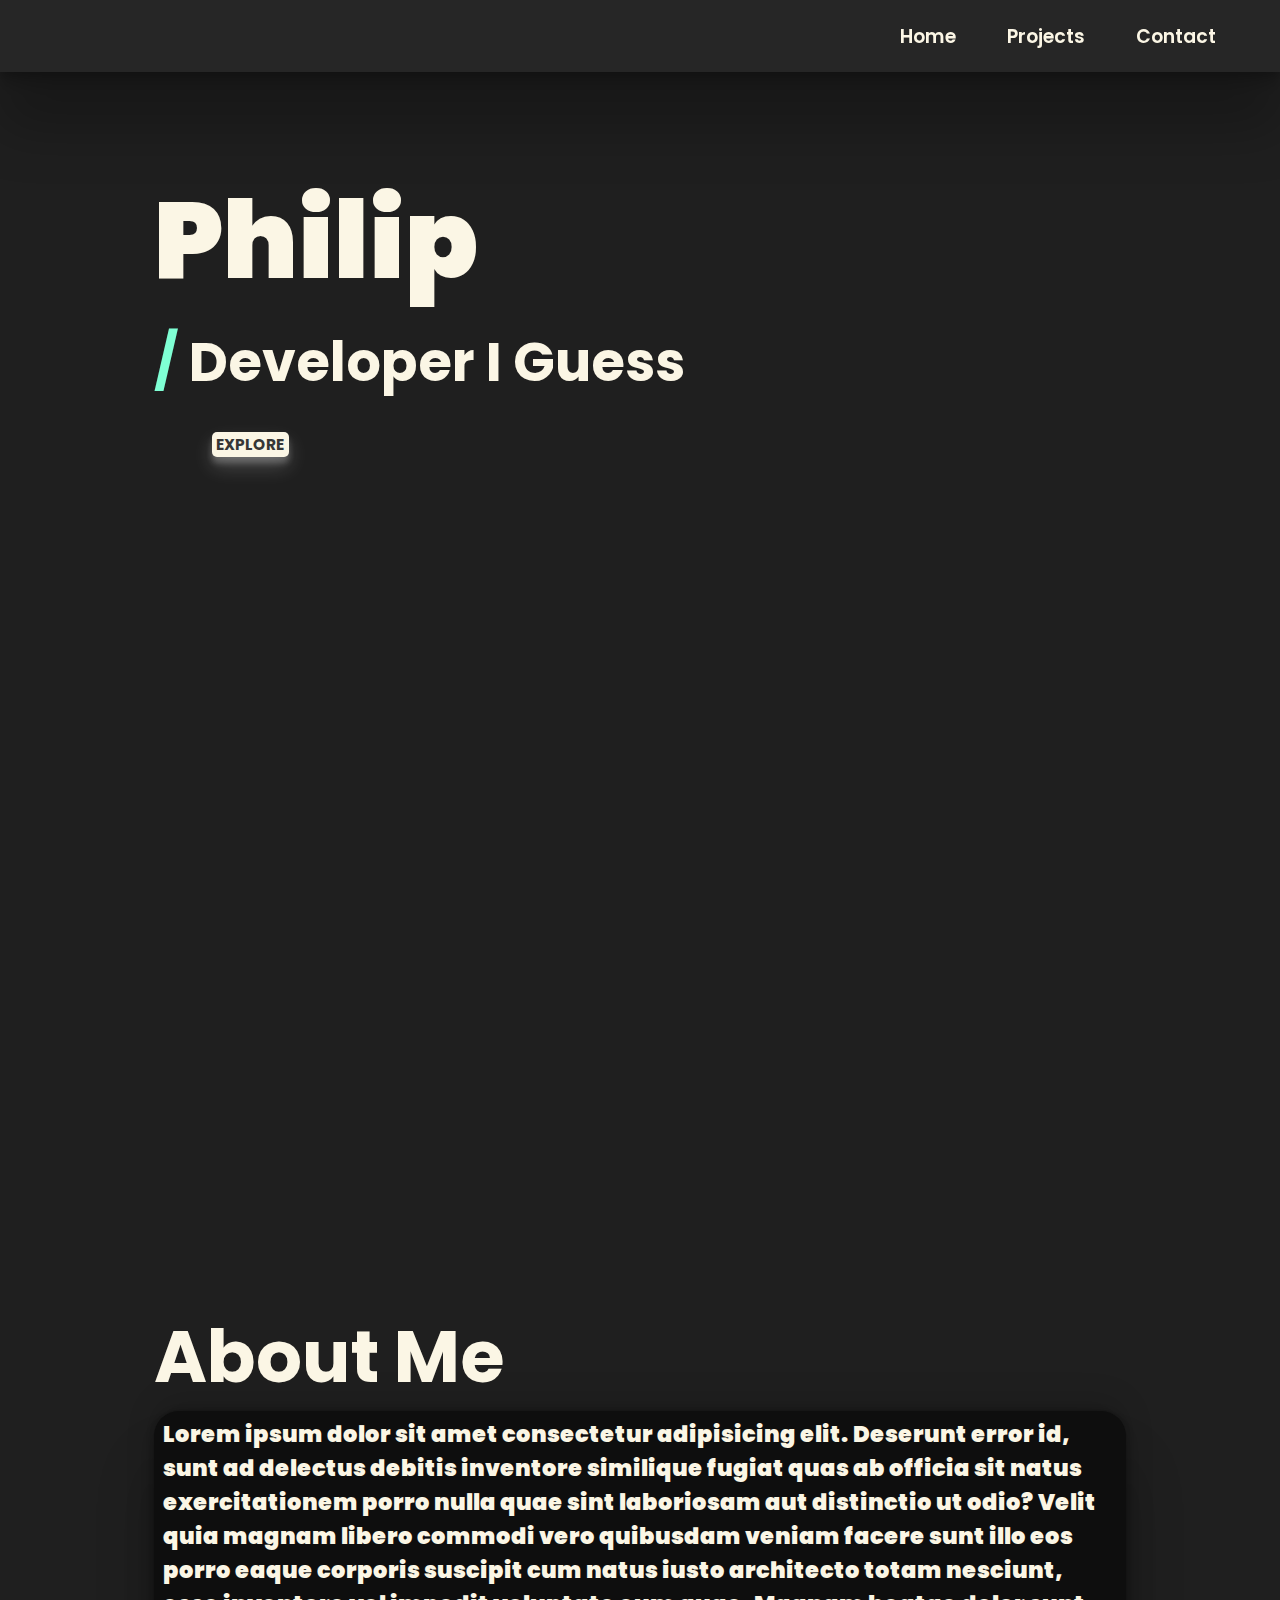
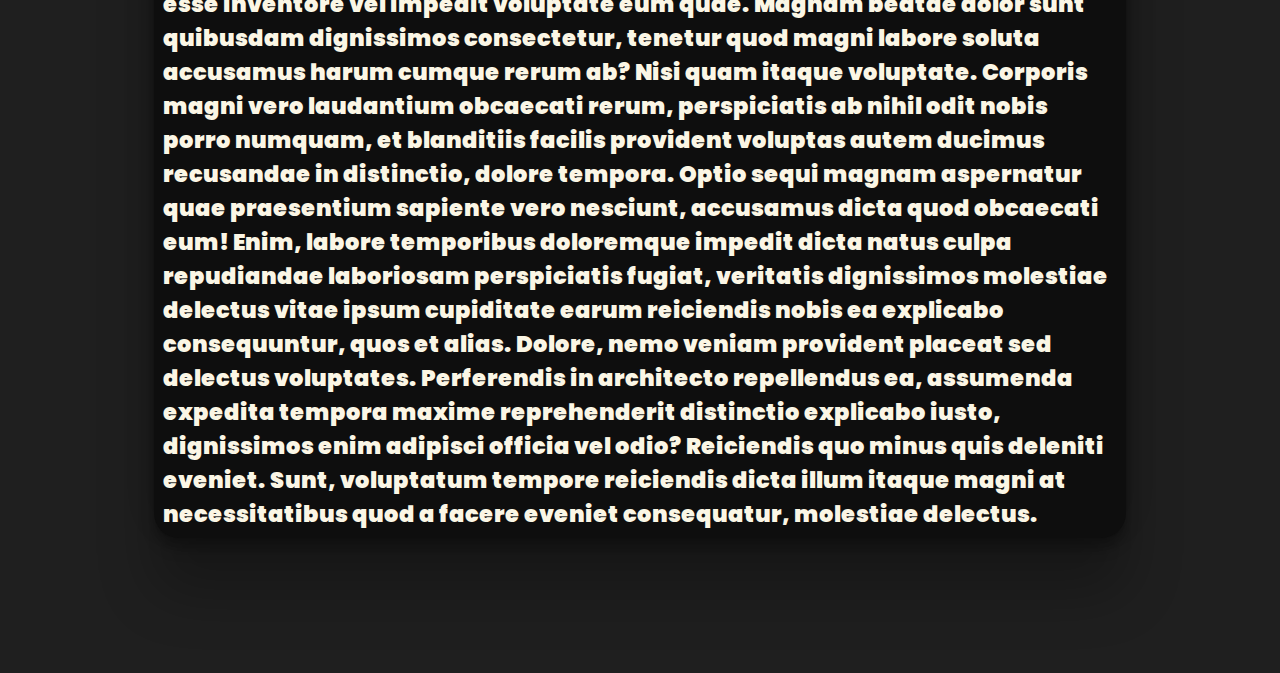
==== index.html @ b2fe167b "first commit" ====
<!DOCTYPE html>
<html lang="en">
<head>
    <meta charset="UTF-8">
    <meta http-equiv="X-UA-Compatible" content="IE=edge">
    <meta name="viewport" content="width=device-width, initial-scale=1.0">
    <link rel="stylesheet" href="styles/main.css">
    <link rel="stylesheet" href="styles/index.css">
    <title>Philip | Home</title>
</head>
<body>
    <div id="nav-bar-wrapper">
        <ul id="nav-bar-list" class="styled-list">
            <li><a href="index.html" class="styled-link">Home</a></li>
            <li><a href="html/projects.html" class="styled-link">Projects</a></li>
            <li><a href="html/contact.html" class="styled-link">Contact</a></li>
        </ul>
    </div>
    <div id="explore-button" class="fixed-button floating-button">
        <a href="#about-me-wrapper" class="styled-link">EXPLORE</a>
    </div>
    <div id="title-wrapper">
        <h1 id="title-text">Philip</h1>
        <h2 id="title-description">
            <span style="color:aquamarine">/</span> Developer I Guess
        </h2>
    </div>
    <div class="space-small"></div>
    <div class="space-small"></div>

    <div id="about-me-wrapper">
        <h1>About Me</h1>
        <div id="about-me-text-wrapper" class="text-wrapper">
            <p>
                Lorem ipsum dolor sit amet consectetur adipisicing elit. Deserunt error id, sunt ad delectus debitis inventore similique fugiat quas ab officia sit natus exercitationem porro nulla quae sint laboriosam aut distinctio ut odio? Velit quia magnam libero commodi vero quibusdam veniam facere sunt illo eos porro eaque corporis suscipit cum natus iusto architecto totam nesciunt, esse inventore vel impedit voluptate eum quae. Magnam beatae dolor sunt quibusdam dignissimos consectetur, tenetur quod magni labore soluta accusamus harum cumque rerum ab? Nisi quam itaque voluptate. Corporis magni vero laudantium obcaecati rerum, perspiciatis ab nihil odit nobis porro numquam, et blanditiis facilis provident voluptas autem ducimus recusandae in distinctio, dolore tempora. Optio sequi magnam aspernatur quae praesentium sapiente vero nesciunt, accusamus dicta quod obcaecati eum! Enim, labore temporibus doloremque impedit dicta natus culpa repudiandae laboriosam perspiciatis fugiat, veritatis dignissimos molestiae delectus vitae ipsum cupiditate earum reiciendis nobis ea explicabo consequuntur, quos et alias. Dolore, nemo veniam provident placeat sed delectus voluptates. Perferendis in architecto repellendus ea, assumenda expedita tempora maxime reprehenderit distinctio explicabo iusto, dignissimos enim adipisci officia vel odio? Reiciendis quo minus quis deleniti eveniet. Sunt, voluptatum tempore reiciendis dicta illum itaque magni at necessitatibus quod a facere eveniet consequatur, molestiae delectus.
            </p>
        </div>
    </div>
</body>
</html>
---- styles/main.css ----
@import url('https://fonts.googleapis.com/css2?family=Poppins&display=swap');


* {
    font-family: 'Poppins', sans-serif;
    margin: 0 0 0 0;
}

html {
    scroll-behavior: smooth;
}


body {
    background-color: rgb(31, 31, 31);
}

/* Width */
::-webkit-scrollbar {
    background-color: rgb(44, 44, 44);
    width: 10px;
}

/* Handle */
::-webkit-scrollbar-thumb {
    background: aquamarine;
}

/* Handle Hover */
::-webkit-scrollbar-thumb:hover {
    background: rgb(78, 202, 160);
}


#nav-bar-wrapper {
    background-color: rgb(38, 38, 38, 255);
    width: 100%;
    position: fixed;
    top: 0;
    display: flex;
    justify-content: right;
    align-items: center;
    height: 8vh;
    transition-property: background-color;
    transition-duration: 0.4s;
    box-shadow: rgba(0, 0, 0, 0.25) 0px 54px 55px, rgba(0, 0, 0, 0.12) 0px -12px 30px, rgba(0, 0, 0, 0.12) 0px 4px 6px, rgba(0, 0, 0, 0.17) 0px 12px 13px, rgba(0, 0, 0, 0.09) 0px -3px 5px;
    z-index: 999;
}

#nav-bar-list {
    padding-right: 5vw;
    display: flex;
    justify-content: right;
    align-items: center;
    flex-direction: row;
    gap: 4vw;
    color: rgb(251, 246, 229);
}

#nav-bar-list a {
    font-size: 2.1vh;
    font-weight: 600;
}

.styled-list {
    list-style-type: none;
}

.styled-link {
    transition-property: color;
    transition-duration: 0.4s;
}

.styled-link:link {
    color: rgb(251, 246, 229);
    text-decoration: none;
}

.styled-link:visited {
    color: rgb(251, 246, 229);
    text-decoration: none;
}

.styled-link:hover {
    color: aquamarine;
    text-decoration: none;
}

.styled-link:active {
    color: rgb(251, 246, 229);
    text-decoration: none;
}

.text-wrapper {
    background-color:rgb(14, 14, 14);
    resize: vertical;
    border-radius: 25px;
    box-shadow: rgba(0, 0, 0, 0.25) 0px 54px 55px, rgba(0, 0, 0, 0.12) 0px -12px 30px, rgba(0, 0, 0, 0.12) 0px 4px 6px, rgba(0, 0, 0, 0.17) 0px 12px 13px, rgba(0, 0, 0, 0.09) 0px -3px 5px;
}

.fixed-button {
    position: relative;
    box-shadow: rgba(255, 255, 255, 0.19) 0px 10px 20px, rgba(255, 255, 255, 0.23) 0px 6px 6px;
    transform: scale(1);
    transition-property: transform;
    transition-duration: 0.3s;
}   

.fixed-button:hover {
    cursor: pointer;
}

.fixed-button a {
    padding-left: 0.5vh;
    padding-right: 0.5vh;
    font-weight: 700;
}

.fixed-button p {
    padding-left: 0.5vh;
    padding-right: 0.5vh;
    font-weight: 700;
}

.floating-button {
    transform-origin: center;
    animation-name: floating;
    animation-duration: 6s;
    animation-iteration-count: infinite;
}


.space-small {
    height: 50vh;
}

/* Animations */
@keyframes floating { 
    0%, 100% {transform: translateY(0px);} 
    50% {transform: translateY(15px);} 
 }
---- styles/index.css ----
#title-wrapper {
    /* margin-top: 15vh; */
    margin-top: 15vh;
    margin-left: 12vw;
    display:flex;
    justify-content: left;
    flex-direction: column;
}

#title-text {
    color: rgb(251, 246, 229);
    font-size: 12vh;
    font-weight: 900;
}

#title-description {
    margin-top: 0;
    font-size: 6vh;
    font-weight: 700;
    color: rgb(251, 246, 229);
}

#about-me-wrapper {
    margin-left: 12vw;
    margin-right: 12vw;
    color: rgb(251, 246, 229);
    font-size: 4vh;
    font-weight: 900;
    min-height: 10vh;
    margin-bottom: 15vh;
}

#about-me-wrapper p {
    font-size: 2.5vh;
    color: rgb(251, 246, 229);
    padding-top: 0.7vh;
    padding-left: 0.7vw;
    padding-right: 0.7vw;
    padding-bottom: 0.7vh;
}

#explore-button {
    background-color: rgb(251, 246, 229);
    resize: both;
    max-width: fit-content;
    border-radius: 5px;
    top: 48vh;
    left: 23.5vh;
}

#explore-button a {
    font-size: 1.2vw;
    color:rgb(54, 54, 54)
}
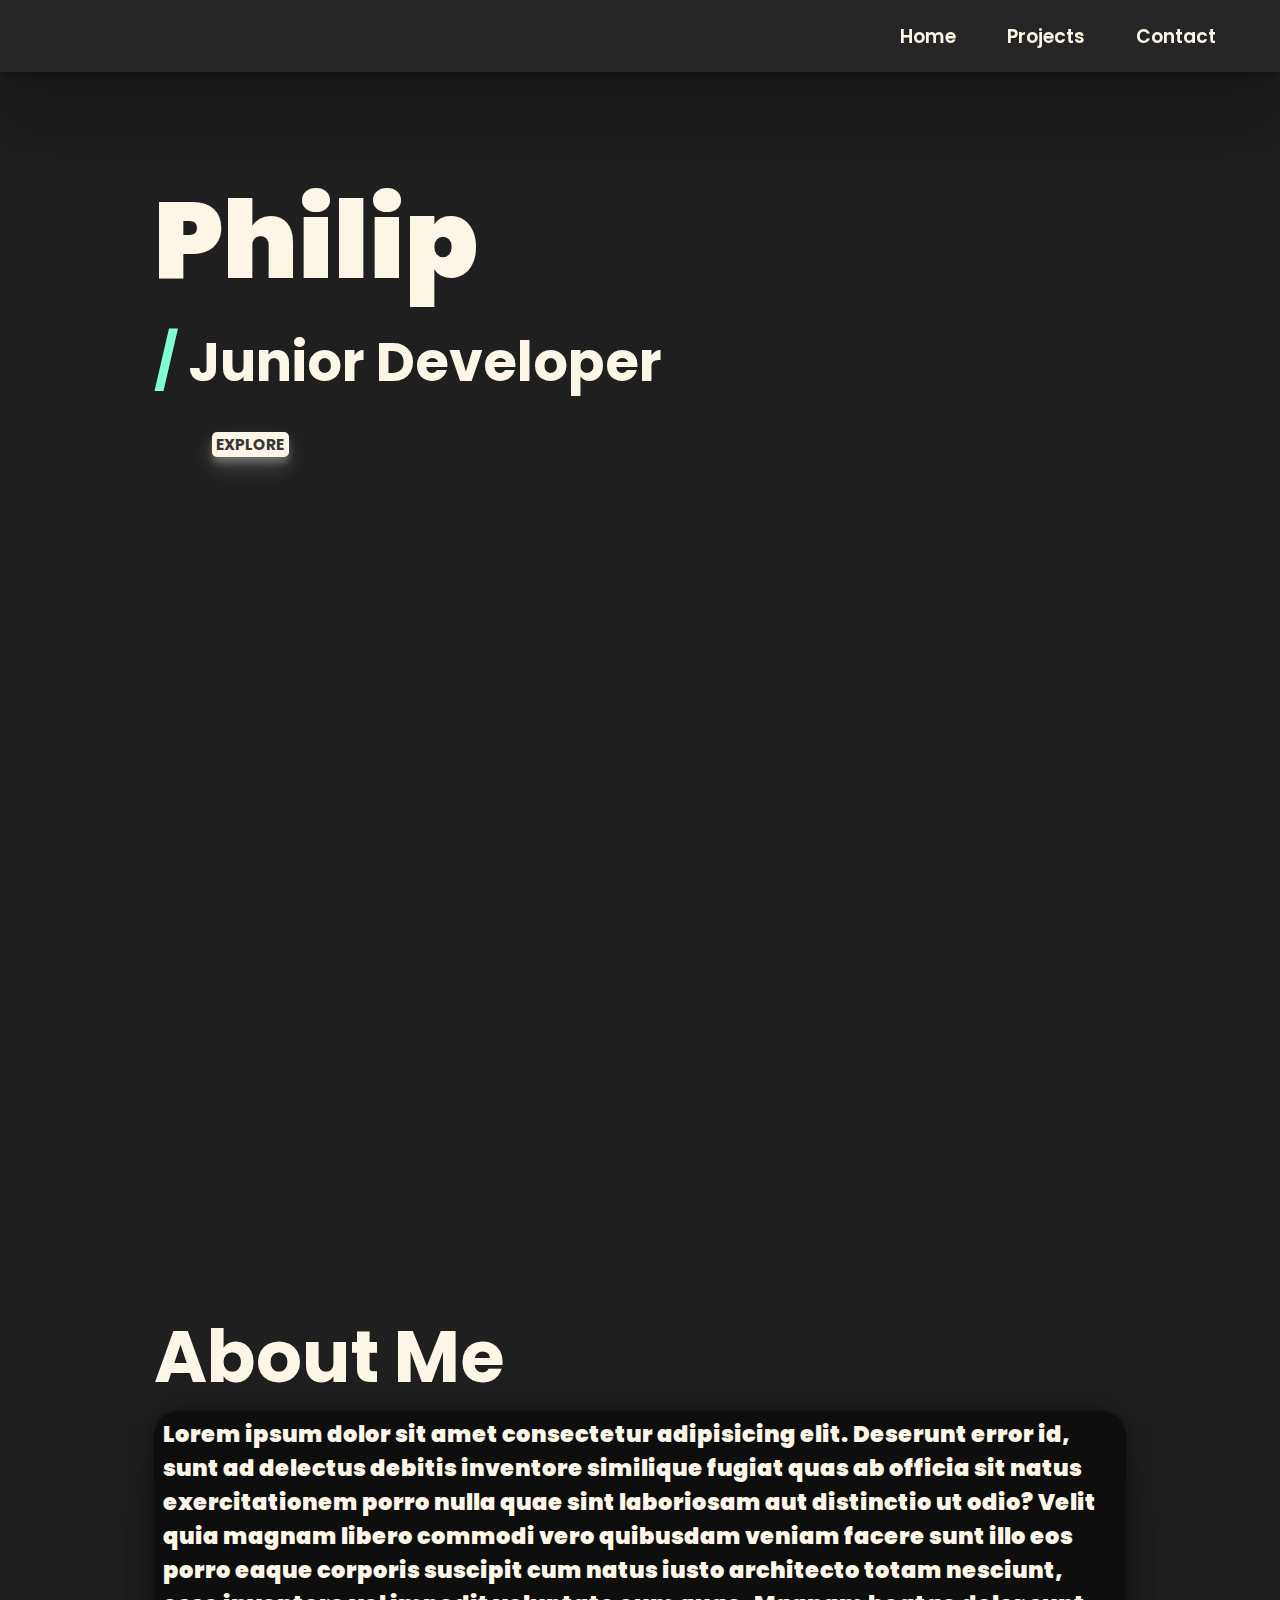
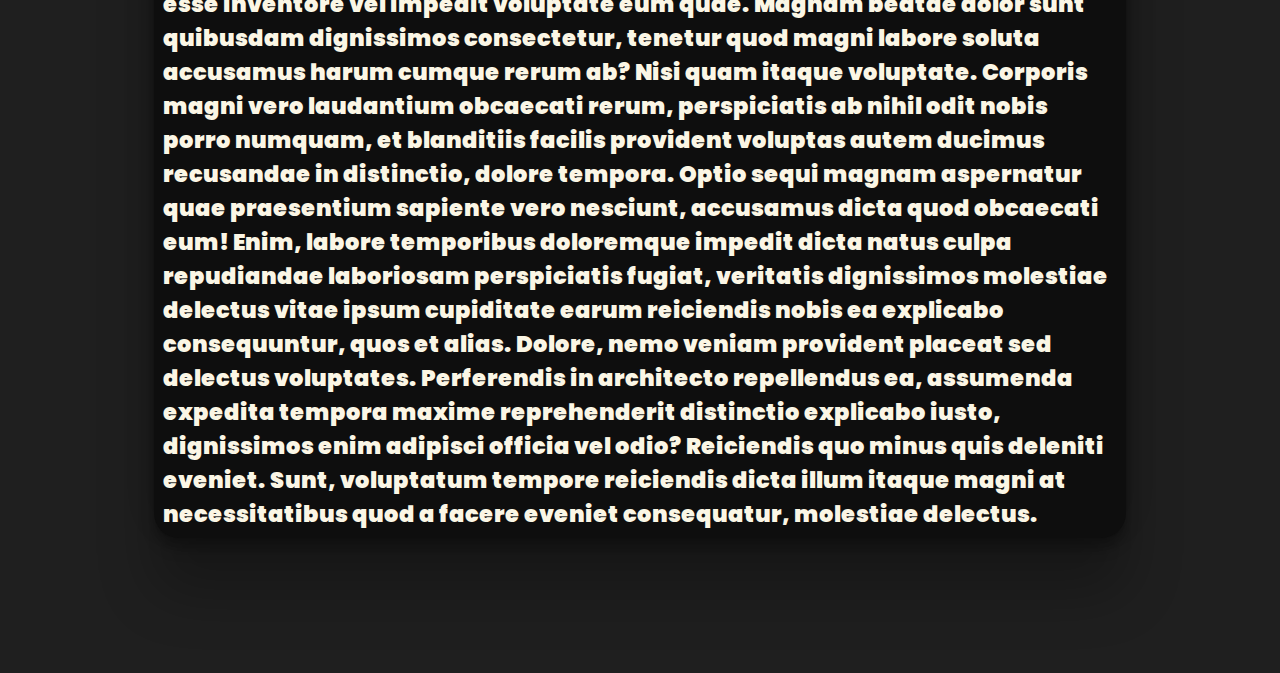
==== commit 6a12be99: "added contact buttons" ====
--- a/index.html
+++ b/index.html
@@ -22,7 +22,7 @@
     <div id="title-wrapper">
         <h1 id="title-text">Philip</h1>
         <h2 id="title-description">
-            <span style="color:aquamarine">/</span> Developer I Guess
+            <span style="color:aquamarine">/</span> Junior Developer
         </h2>
     </div>
     <div class="space-small"></div>
--- a/styles/main.css
+++ b/styles/main.css
@@ -71,6 +71,25 @@
     transition-duration: 0.4s;
 }
 
+.styled-button {
+    background-color: rgb(0,0,0,0);
+    border: 0px;
+}
+
+.styled-button h1 {
+    color: rgb(251, 246, 229);
+    transition-property: color;
+    transition-duration: 0.4s;
+}
+
+.styled-button:hover {
+    cursor: pointer;
+}
+
+.styled-button:hover h1 {
+    color: aquamarine;
+}
+
 .styled-link:link {
     color: rgb(251, 246, 229);
     text-decoration: none;
